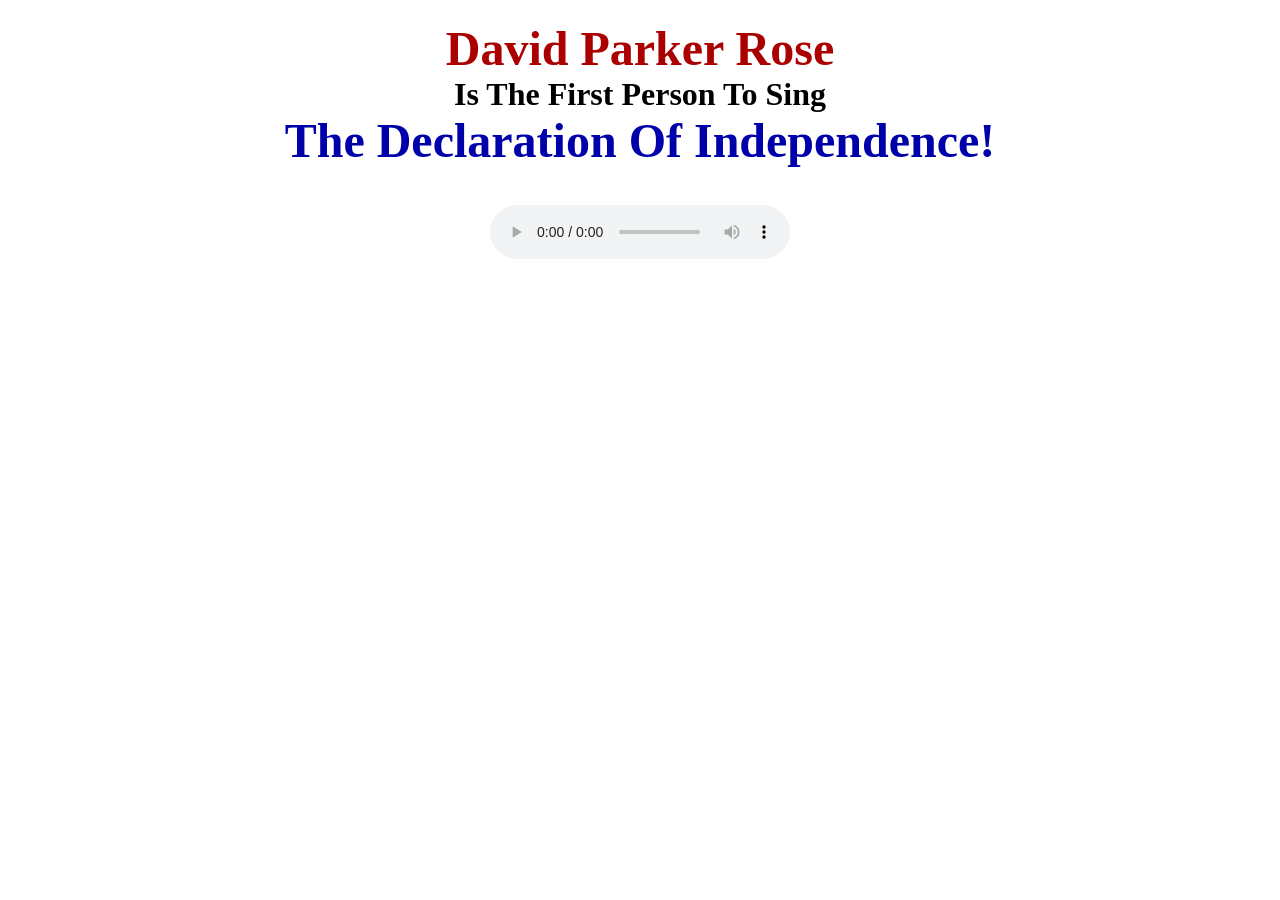
==== tdoi/index.htm @ 77f745dd "1st" ====
<!DOCTYPE html>
<html land="en-US">
	<head>

		<link rel="stylesheet" href="/DemPeoRep.css">
		
		<link rel="icon" sizes="any" href="/icons/favicon.ico">
		<link rel="apple-touch-icon-precomposed" sizes="any" href="/favicon.ico">
		
		<title>TDOI</title>

	</head>
	<body>
		<h1 id="demo" style="text-align: center"></h>

		<script>
			var countDownDate = new Date("Sep 26, 2026 23:59:59").getTime();

			var x = setInterval(function() {

				var now = new Date().getTime();

				var distance = countDownDate - now;

				var days = Math.floor(distance / (1000 * 60 * 60 * 24));
				var hours = Math.floor((distance % (1000 * 60 * 60 * 24)) / (1000 * 60 * 60));
				var minutes = Math.floor((distance % (1000 * 60 * 60)) / (1000 * 60));
				var seconds = Math.floor((distance % (1000 * 60)) / 1000);
				
				var sec = "Seconds";
				var min = "Minutes";
				var hr = "Hours";
				var dy = "Days";
				var isare = "Are";
				
				if (seconds == 1) {
					sec = "Second";
				}
				
				if (minutes == 1) {
					min = "Minute";
				}
				
				if (hours == 1) {
					hr = "Hour";
				}
				
				if (days == 1) {
					dy = "Day";
					isare = "Is";
				}
				var timeleft = "There " + isare + " " + days + " " + dy + ", " + hours + " " + hr + ", "
				+ minutes + " " + min + ", & " + seconds + " " + sec + " Left!";
				
				var timetitle = days + ":" + hours + ":" + minutes + ":" + seconds
				
				document.getElementById("demo").innerHTML = timeleft;
				
				document.title = timetitle;

				if (distance < 0) {
					clearInterval(x);
					document.getElementById("demo").innerHTML = 
						`<span style="color:#AA0000; font-size:48px">David Parker Rose</span><br>
						<span style="font-size:32px">Is The First Person To Sing</span><br>
						<span style="color:#0000AA; font-size:48px">The Declaration Of Independence!</span>
						<br>
						<br>
						<audio controls>
							<source src="TDOI.wav" type="audio/wav">
							<source src="TDOI.ogg" type="audio/ogg">
							<source src="TDOI.mp3" type="audio/mpeg">
							Audio to be posted
						</audio>`;
					document.title = "The Declaration Of Independance";
				}
			}, 1000);
		</script>
		
	</body>
</html>
---- DemPeoRep.css ----
body {
	font-family:'Times New Roman', Times, serif;
	
}

table {
	width: max-content;
	margin: 0 auto;
	border-collapse: collapse;
}

a:link {
	color:#0000AA;
	text-decoration:none;
}

a:visited {
	color:#AA0000;
	text-decoration:none;
}

a:hover{
	color:#AA00AA !important;
	text-decoration:none !important;
}

a:active{
	color:#FF55FF !important;
	text-decoration:none !important;
}
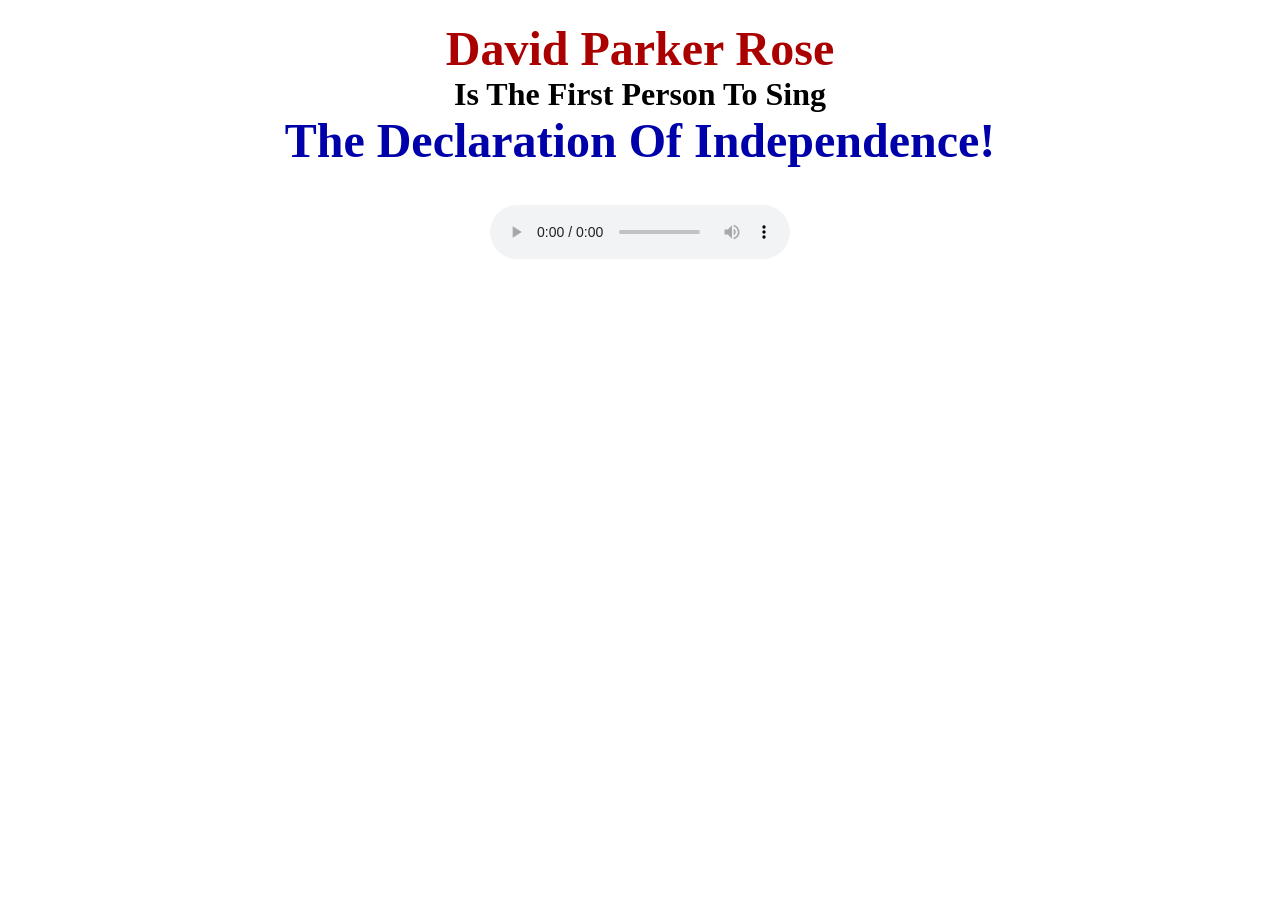
==== commit f13c99c8: "only mp3 Removed unsupported audio formats from the HTML." ====
--- a/tdoi/index.htm
+++ b/tdoi/index.htm
@@ -67,8 +67,6 @@
 						<br>
 						<br>
 						<audio controls>
-							<source src="TDOI.wav" type="audio/wav">
-							<source src="TDOI.ogg" type="audio/ogg">
 							<source src="TDOI.mp3" type="audio/mpeg">
 							Audio to be posted
 						</audio>`;
@@ -78,4 +76,4 @@
 		</script>
 		
 	</body>
-</html>+</html>
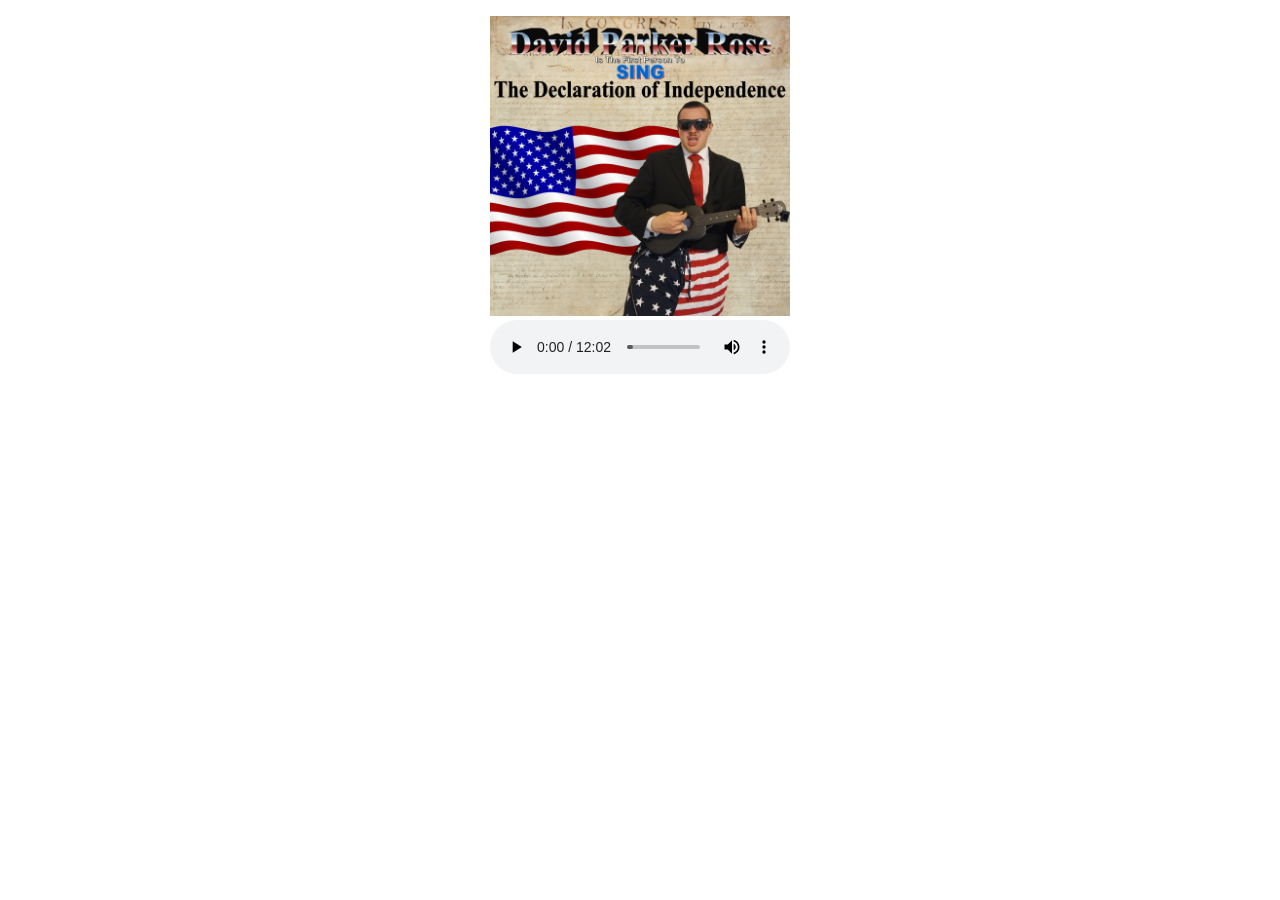
==== commit 1c46596d: "cover" ====
--- a/tdoi/index.htm
+++ b/tdoi/index.htm
@@ -4,75 +4,34 @@
 
 		<link rel="stylesheet" href="/DemPeoRep.css">
 		
-		<link rel="icon" sizes="any" href="/icons/favicon.ico">
-		<link rel="apple-touch-icon-precomposed" sizes="any" href="/favicon.ico">
+		<link rel="icon" sizes="any" href="favicon.ico">
+		<link rel="icon" sizes="16x16 32x32 48x48 64x64" href="favicon.ico">
+		<!--[if IE]><link rel="shortcut icon" href="favicon.ico"><![endif]-->
 		
-		<title>TDOI</title>
+		<meta name="msapplication-TileColor" content="#FFFFFF">
+		<meta name="msapplication-TileImage" sizes="144x144" content="favicon.ico">
+		
+		<link rel="apple-touch-icon-precomposed" sizes="152x152" href="favicon.ico">
+		<link rel="apple-touch-icon-precomposed" sizes="144x144" href="favicon.ico">
+
+		<link rel="apple-touch-icon-precomposed" sizes="120x120" href="favicon.ico">
+		<link rel="apple-touch-icon-precomposed" sizes="114x114" href="favicon.ico">
+		
+		<link rel="apple-touch-icon-precomposed" sizes="72x72" href="favicon.ico">
+		<link rel="apple-touch-icon-precomposed" sizes="57x57" href="favicon.ico">
+		
+		<title>The Declaration Of Independence</title>
 
 	</head>
 	<body>
-		<h1 id="demo" style="text-align: center"></h>
+		<p style="text-align: center">
+			<img src="TDOI.bmp" alt="David Parker Rose Is The First Person To Sing The Declaration Of Independence" width="300">
+			<br>
+			<audio controls>
+				<source src="TDOI.mp3" type="audio/mpeg">
+				Audio to be posted
+			</audio>
 
-		<script>
-			var countDownDate = new Date("Sep 26, 2026 23:59:59").getTime();
-
-			var x = setInterval(function() {
-
-				var now = new Date().getTime();
-
-				var distance = countDownDate - now;
-
-				var days = Math.floor(distance / (1000 * 60 * 60 * 24));
-				var hours = Math.floor((distance % (1000 * 60 * 60 * 24)) / (1000 * 60 * 60));
-				var minutes = Math.floor((distance % (1000 * 60 * 60)) / (1000 * 60));
-				var seconds = Math.floor((distance % (1000 * 60)) / 1000);
-				
-				var sec = "Seconds";
-				var min = "Minutes";
-				var hr = "Hours";
-				var dy = "Days";
-				var isare = "Are";
-				
-				if (seconds == 1) {
-					sec = "Second";
-				}
-				
-				if (minutes == 1) {
-					min = "Minute";
-				}
-				
-				if (hours == 1) {
-					hr = "Hour";
-				}
-				
-				if (days == 1) {
-					dy = "Day";
-					isare = "Is";
-				}
-				var timeleft = "There " + isare + " " + days + " " + dy + ", " + hours + " " + hr + ", "
-				+ minutes + " " + min + ", & " + seconds + " " + sec + " Left!";
-				
-				var timetitle = days + ":" + hours + ":" + minutes + ":" + seconds
-				
-				document.getElementById("demo").innerHTML = timeleft;
-				
-				document.title = timetitle;
-
-				if (distance < 0) {
-					clearInterval(x);
-					document.getElementById("demo").innerHTML = 
-						`<span style="color:#AA0000; font-size:48px">David Parker Rose</span><br>
-						<span style="font-size:32px">Is The First Person To Sing</span><br>
-						<span style="color:#0000AA; font-size:48px">The Declaration Of Independence!</span>
-						<br>
-						<br>
-						<audio controls>
-							<source src="TDOI.mp3" type="audio/mpeg">
-							Audio to be posted
-						</audio>`;
-					document.title = "The Declaration Of Independance";
-				}
-			}, 1000);
 		</script>
 		
 	</body>
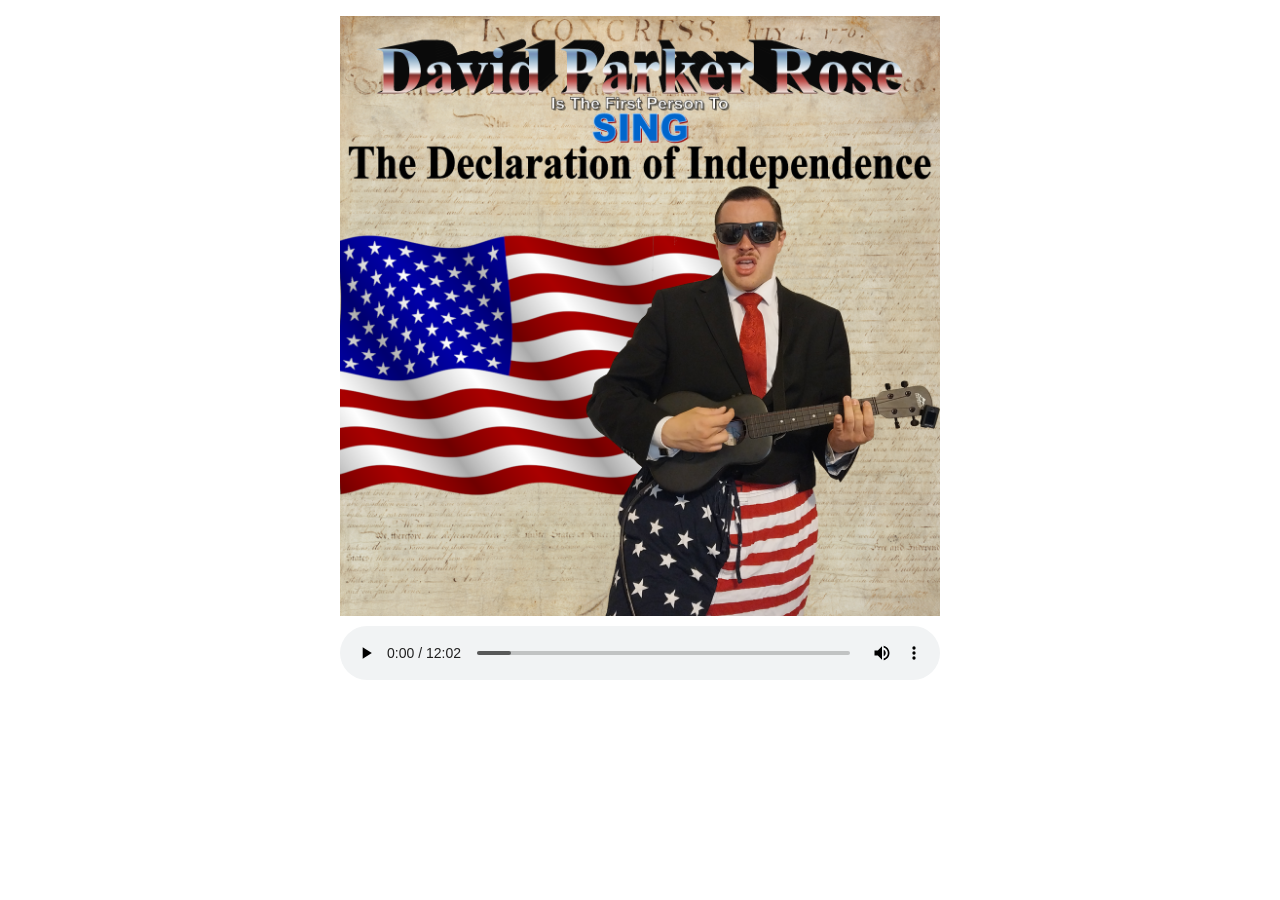
==== commit c61d451c: "cover" ====
--- a/tdoi/index.htm
+++ b/tdoi/index.htm
@@ -25,9 +25,9 @@
 	</head>
 	<body>
 		<p style="text-align: center">
-			<img src="TDOI.bmp" alt="David Parker Rose Is The First Person To Sing The Declaration Of Independence" width="300">
+			<img src="TDOI.bmp" alt="David Parker Rose Is The First Person To Sing The Declaration Of Independence" width="600">
 			<br>
-			<audio controls>
+			<audio controls  style="width: 600px; height: 60px">
 				<source src="TDOI.mp3" type="audio/mpeg">
 				Audio to be posted
 			</audio>
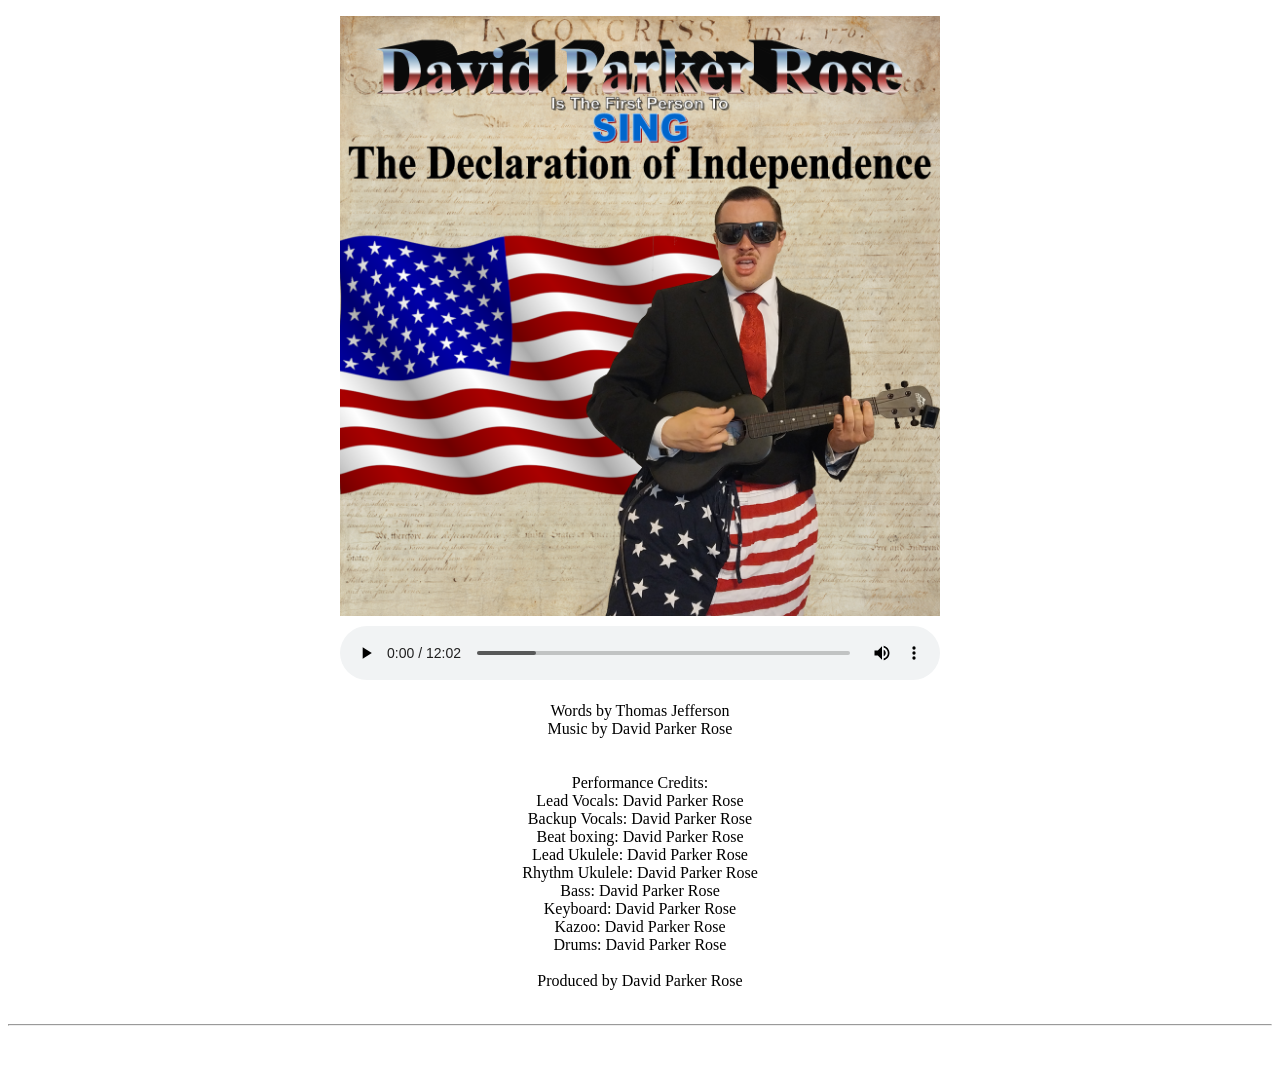
==== commit 1c1b0f9f: "cover" ====
--- a/tdoi/index.htm
+++ b/tdoi/index.htm
@@ -31,8 +31,30 @@
 				<source src="TDOI.mp3" type="audio/mpeg">
 				Audio to be posted
 			</audio>
+			<br>
+			<br>
+			Words by Thomas Jefferson<br>
+			Music by David Parker Rose<br>
+			<br>
+			<br>	
+			Performance Credits:<br>
+			Lead Vocals:  David Parker Rose<br>
+			Backup Vocals:  David Parker Rose<br>
+			Beat boxing:  David Parker Rose<br>
+			Lead Ukulele:  David Parker Rose<br>
+			Rhythm Ukulele:  David Parker Rose<br>
+			Bass:  David Parker Rose<br>
+			Keyboard:  David Parker Rose<br>
+			Kazoo:  David Parker Rose<br>
+			Drums:  David Parker Rose<br>
+			<br>
+			Produced by David Parker Rose<br>
+			<br>
+			<hr>
+			<br>
+			
 
-		</script>
+		</p>
 		
 	</body>
 </html>
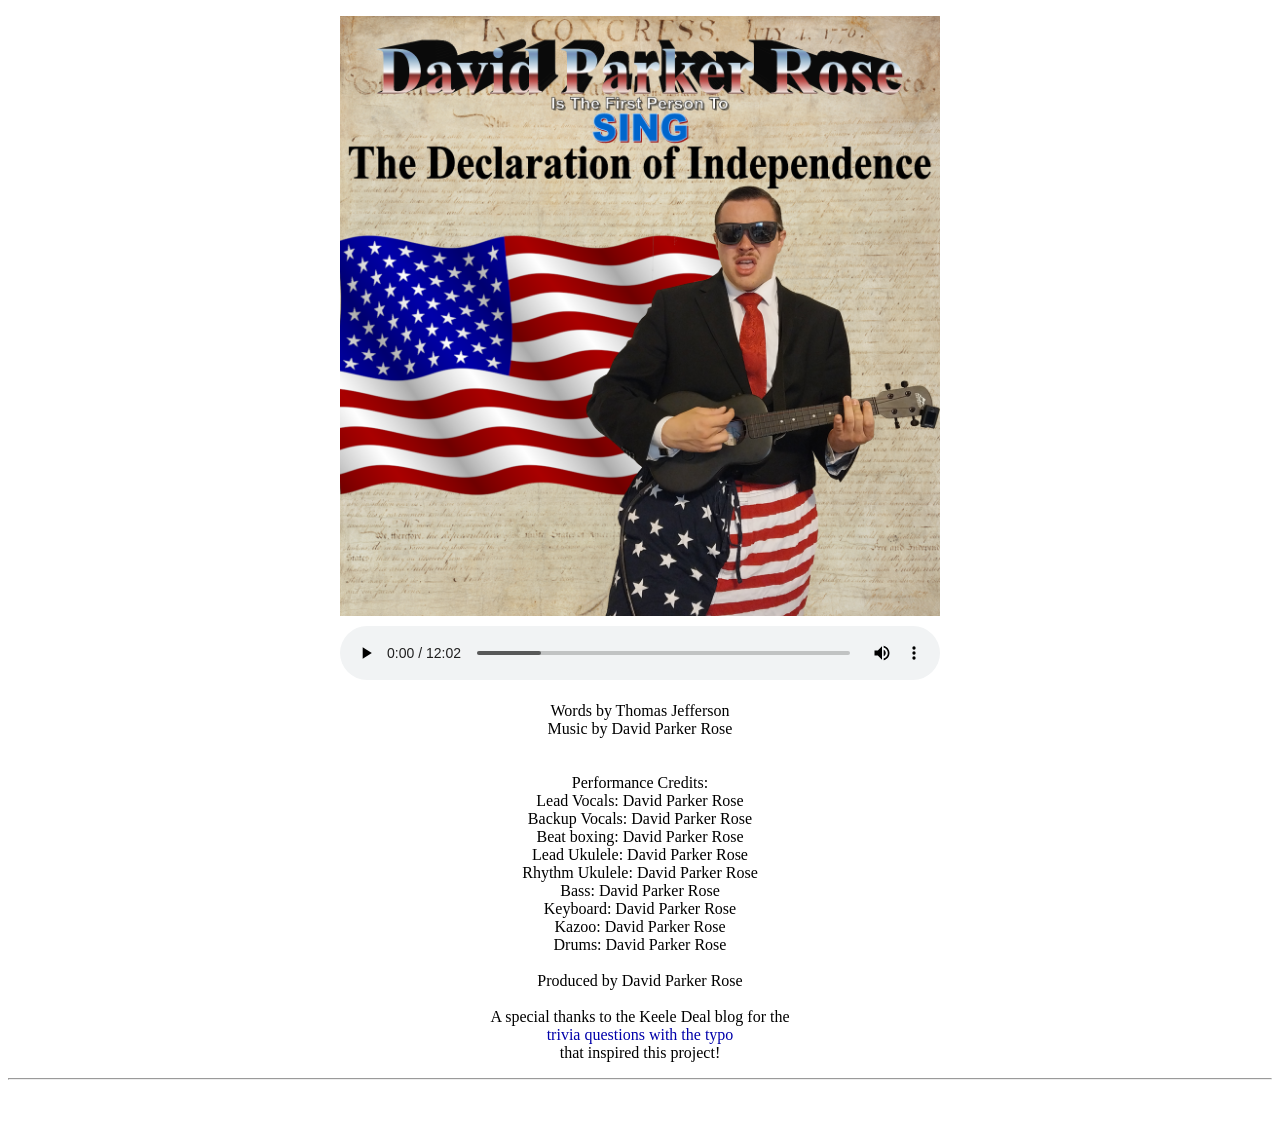
==== commit 60c9e843: "Thnx" ====
--- a/tdoi/index.htm
+++ b/tdoi/index.htm
@@ -50,6 +50,10 @@
 			<br>
 			Produced by David Parker Rose<br>
 			<br>
+			A special thanks to the Keele Deal blog for the
+<br><a href=“https://thekeeledeal.com/united-states-of-america-trivia-questions-free-printable/“ target="_blank">trivia questions with the typo</a>
+<br>that inspired this project!
+<br>
 			<hr>
 			<br>
 			
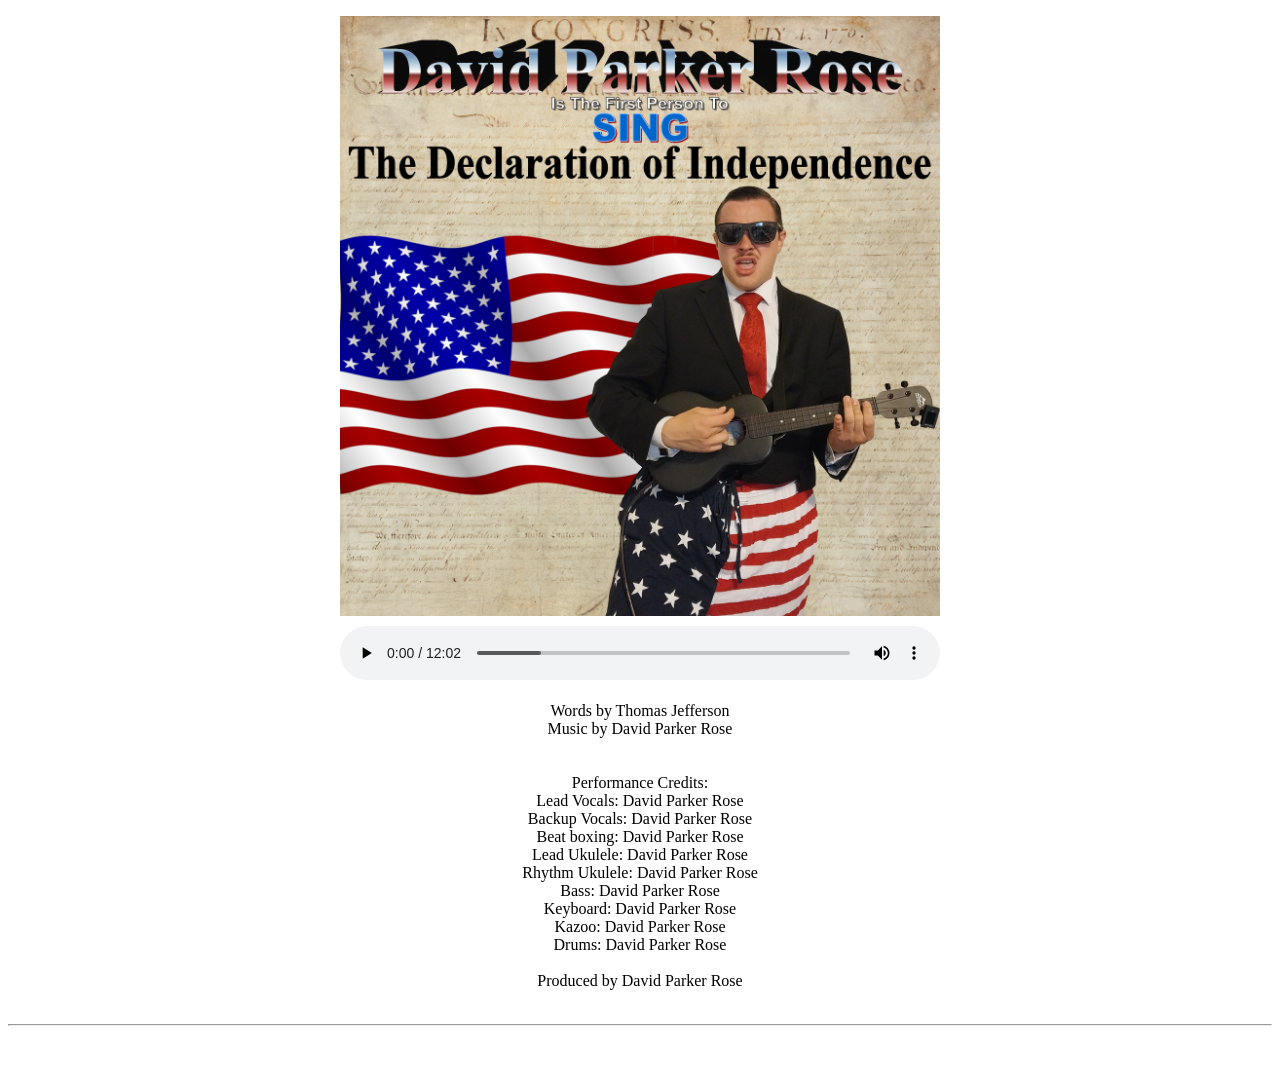
==== commit cb34a1c8: "Th" ====
--- a/tdoi/index.htm
+++ b/tdoi/index.htm
@@ -50,10 +50,6 @@
 			<br>
 			Produced by David Parker Rose<br>
 			<br>
-			A special thanks to the Keele Deal blog for the
-<br><a href=“https://thekeeledeal.com/united-states-of-america-trivia-questions-free-printable/“ target="_blank">trivia questions with the typo</a>
-<br>that inspired this project!
-<br>
 			<hr>
 			<br>
 			
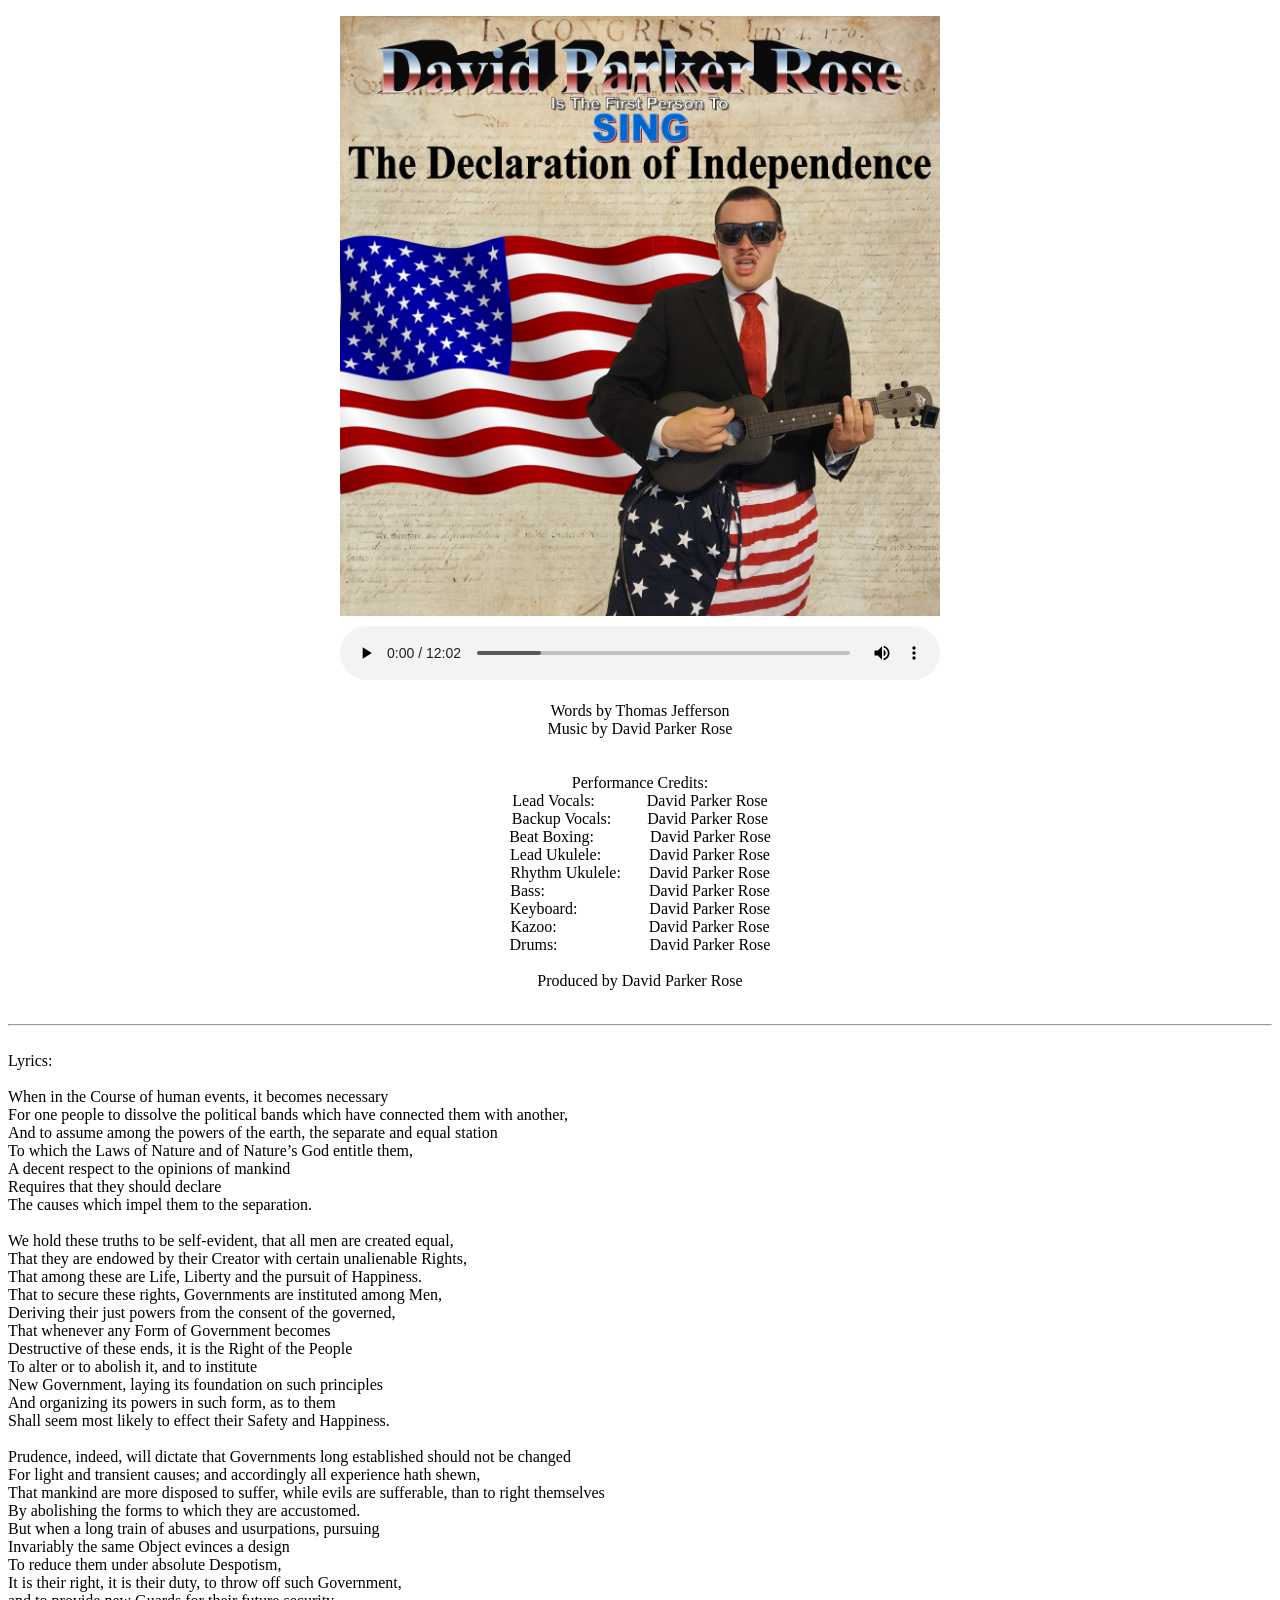
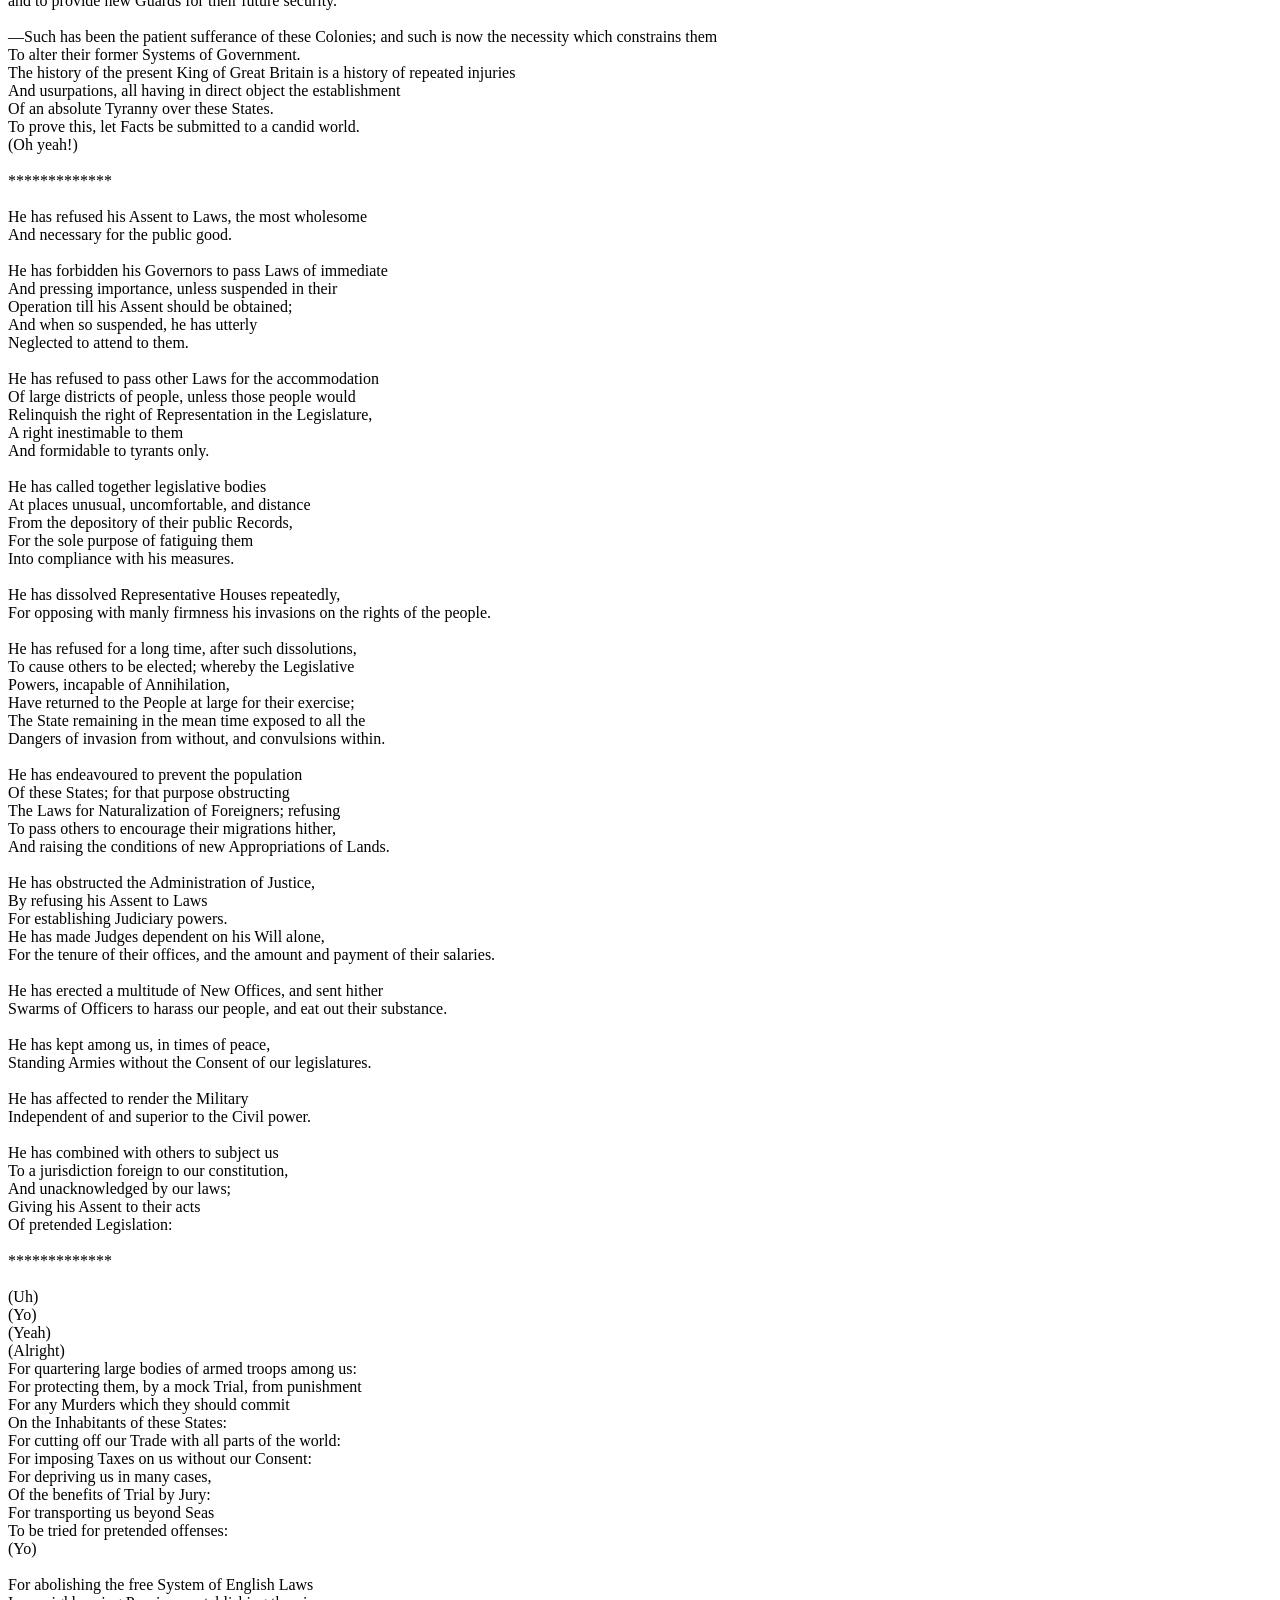
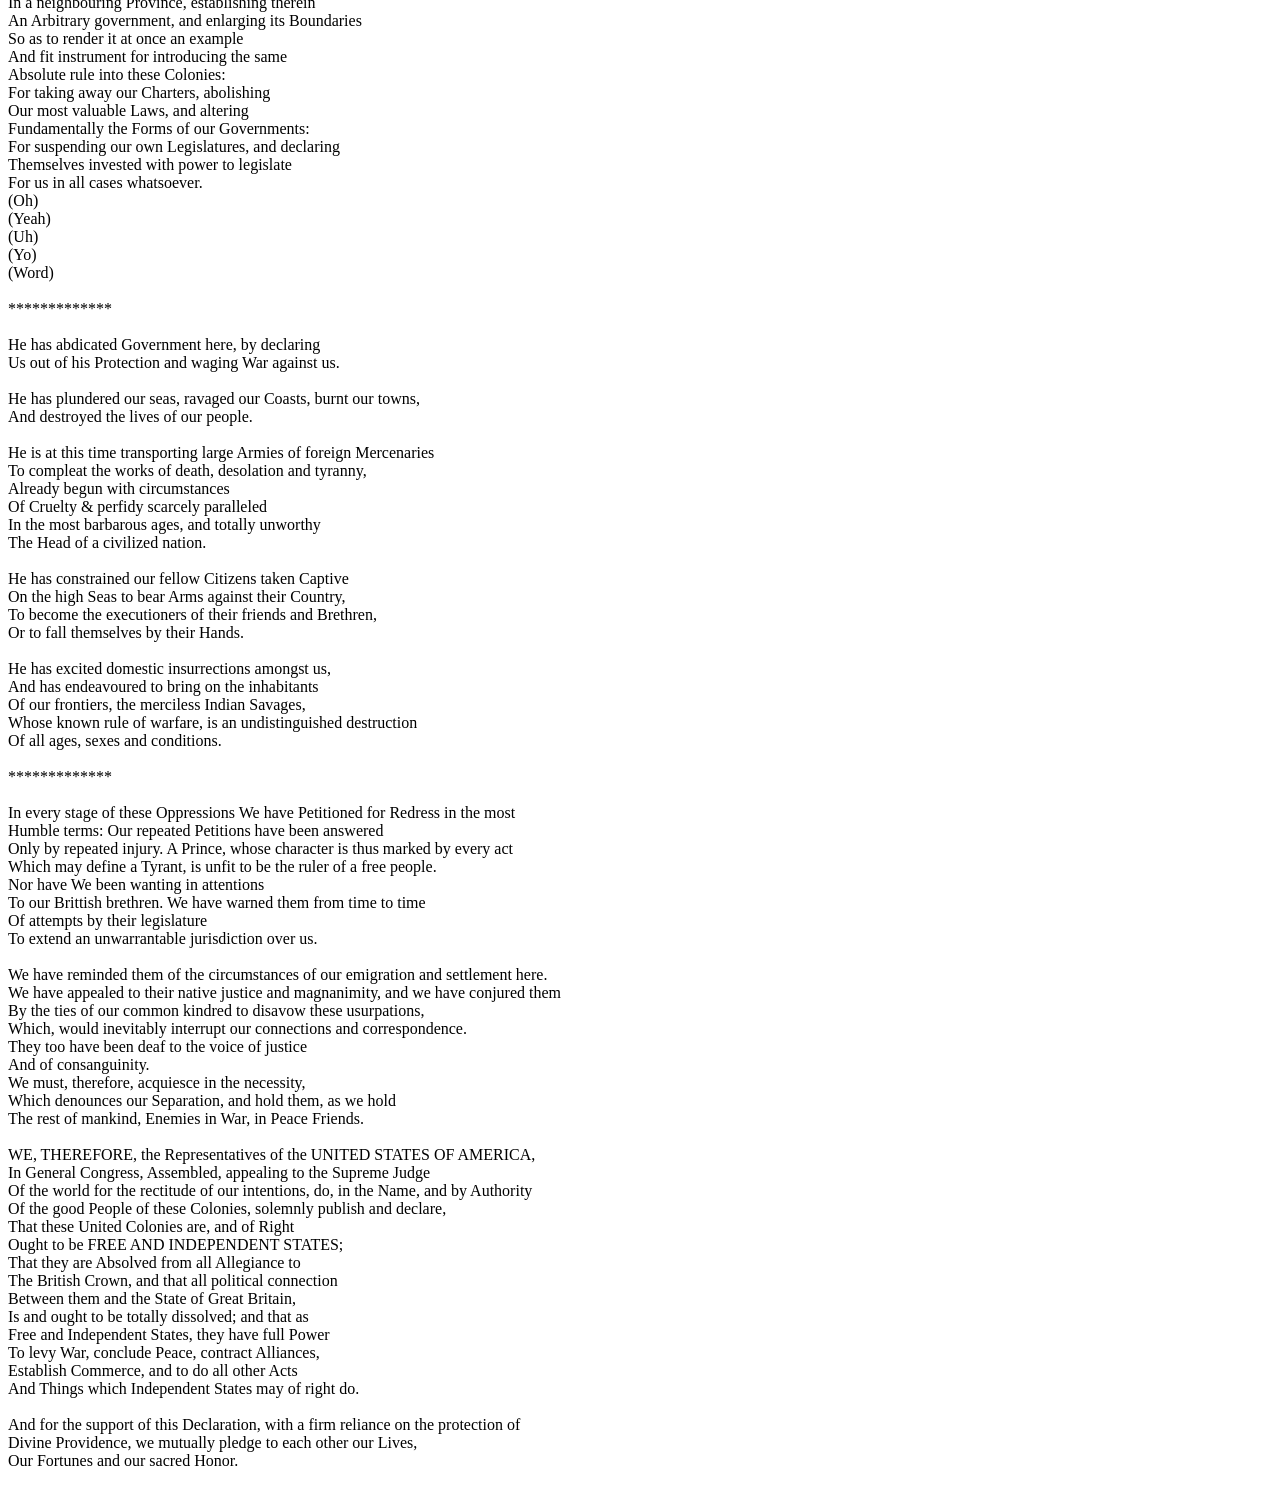
==== commit 3b912822: "lyrics\" ====
--- a/tdoi/index.htm
+++ b/tdoi/index.htm
@@ -38,21 +38,222 @@
 			<br>
 			<br>	
 			Performance Credits:<br>
-			Lead Vocals:  David Parker Rose<br>
-			Backup Vocals:  David Parker Rose<br>
-			Beat boxing:  David Parker Rose<br>
-			Lead Ukulele:  David Parker Rose<br>
-			Rhythm Ukulele:  David Parker Rose<br>
-			Bass:  David Parker Rose<br>
-			Keyboard:  David Parker Rose<br>
-			Kazoo:  David Parker Rose<br>
-			Drums:  David Parker Rose<br>
+			Lead Vocals:&nbsp;&nbsp;&nbsp;&nbsp;&nbsp;&nbsp;&nbsp;&nbsp;&nbsp;&nbsp;&nbsp;&nbsp;&nbsp;David Parker Rose<br>
+			Backup Vocals:&nbsp;&nbsp;&nbsp;&nbsp;&nbsp;&nbsp;&nbsp;&nbsp;&nbsp;David Parker Rose<br>
+			Beat Boxing:&nbsp;&nbsp;&nbsp;&nbsp;&nbsp;&nbsp;&nbsp;&nbsp;&nbsp;&nbsp;&nbsp;&nbsp;&nbsp;&nbsp;David Parker Rose<br>
+			Lead Ukulele:&nbsp;&nbsp;&nbsp;&nbsp;&nbsp;&nbsp;&nbsp;&nbsp;&nbsp;&nbsp;&nbsp;&nbsp;David Parker Rose<br>
+			Rhythm Ukulele:&nbsp;&nbsp;&nbsp;&nbsp;&nbsp;&nbsp;&nbsp;David Parker Rose<br>
+			Bass:&nbsp;&nbsp;&nbsp;&nbsp;&nbsp;&nbsp;&nbsp;&nbsp;&nbsp;&nbsp;&nbsp;&nbsp;&nbsp;&nbsp;&nbsp;&nbsp;&nbsp;&nbsp;&nbsp;&nbsp;&nbsp;&nbsp;&nbsp;&nbsp;&nbsp;&nbsp;David Parker Rose<br>
+			Keyboard:&nbsp;&nbsp;&nbsp;&nbsp;&nbsp;&nbsp;&nbsp;&nbsp;&nbsp;&nbsp;&nbsp;&nbsp;&nbsp;&nbsp;&nbsp;&nbsp;&nbsp;&nbsp;David Parker Rose<br>
+			Kazoo:&nbsp;&nbsp;&nbsp;&nbsp;&nbsp;&nbsp;&nbsp;&nbsp;&nbsp;&nbsp;&nbsp;&nbsp;&nbsp;&nbsp;&nbsp;&nbsp;&nbsp;&nbsp;&nbsp;&nbsp;&nbsp;&nbsp;&nbsp;David Parker Rose<br>
+			Drums:&nbsp;&nbsp;&nbsp;&nbsp;&nbsp;&nbsp;&nbsp;&nbsp;&nbsp;&nbsp;&nbsp;&nbsp;&nbsp;&nbsp;&nbsp;&nbsp;&nbsp;&nbsp;&nbsp;&nbsp;&nbsp;&nbsp;&nbsp;David Parker Rose<br>
+
 			<br>
 			Produced by David Parker Rose<br>
 			<br>
 			<hr>
 			<br>
-			
+			Lyrics:<br>
+			<br>
+			When in the Course of human events, it becomes necessary<br>
+			For one people to dissolve the political bands which have connected them with another,<br>
+			And to assume among the powers of the earth, the separate and equal station<br>
+			To which the Laws of Nature and of Nature’s God entitle them,<br>
+			A decent respect to the opinions of mankind<br>
+			Requires that they should declare<br>
+			The causes which impel them to the separation.<br>
+			<br>
+			We hold these truths to be self-evident, that all men are created equal,<br>
+			That they are endowed by their Creator with certain unalienable Rights,<br>
+			That among these are Life, Liberty and the pursuit of Happiness.<br>
+			That to secure these rights, Governments are instituted among Men,<br>
+			Deriving their just powers from the consent of the governed,<br>
+			That whenever any Form of Government becomes<br>
+			Destructive of these ends, it is the Right of the People<br>
+			To alter or to abolish it, and to institute<br>
+			New Government, laying its foundation on such principles<br>
+			And organizing its powers in such form, as to them<br>
+			Shall seem most likely to effect their Safety and Happiness.<br>
+			<br>
+			Prudence, indeed, will dictate that Governments long established should not be changed<br>
+			For light and transient causes; and accordingly all experience hath shewn,<br>
+			That mankind are more disposed to suffer, while evils are sufferable, than to right themselves<br>
+			By abolishing the forms to which they are accustomed.<br>
+			But when a long train of abuses and usurpations, pursuing<br>
+			Invariably the same Object evinces a design<br>
+			To reduce them under absolute Despotism,<br>
+			It is their right, it is their duty, to throw off such Government,<br>
+			and to provide new Guards for their future security.<br>
+			<br>
+			—Such has been the patient sufferance of these Colonies; and such is now the necessity which constrains them<br>
+			To alter their former Systems of Government.<br>
+			The history of the present King of Great Britain is a history of repeated injuries<br>
+			And usurpations, all having in direct object the establishment<br>
+			Of an absolute Tyranny over these States.<br>
+			To prove this, let Facts be submitted to a candid world.<br>
+			(Oh yeah!)<br>
+			<br>
+			*************<br>
+			<br>
+			He has refused his Assent to Laws, the most wholesome<br>
+			And necessary for the public good.<br>
+			<br>
+			He has forbidden his Governors to pass Laws of immediate<br>
+			And pressing importance, unless suspended in their<br>
+			Operation till his Assent should be obtained;<br>
+			And when so suspended, he has utterly<br>
+			Neglected to attend to them.<br>
+			<br>
+			He has refused to pass other Laws for the accommodation<br>
+			Of large districts of people, unless those people would<br>
+			Relinquish the right of Representation in the Legislature,<br>
+			A right inestimable to them<br>
+			And formidable to tyrants only.<br>
+			<br>
+			He has called together legislative bodies<br>
+			At places unusual, uncomfortable, and distance<br>
+			From the depository of their public Records,<br>
+			For the sole purpose of fatiguing them<br>
+			Into compliance with his measures.<br>
+			<br>
+			He has dissolved Representative Houses repeatedly,<br>
+			For opposing with manly firmness his invasions on the rights of the people.<br>
+			<br>
+			He has refused for a long time, after such dissolutions,<br>
+			To cause others to be elected; whereby the Legislative<br>
+			Powers, incapable of Annihilation,<br>
+			Have returned to the People at large for their exercise;<br>
+			The State remaining in the mean time exposed to all the<br>
+			Dangers of invasion from without, and convulsions within.<br>
+			<br>
+			He has endeavoured to prevent the population<br>
+			Of these States; for that purpose obstructing<br>
+			The Laws for Naturalization of Foreigners; refusing<br>
+			To pass others to encourage their migrations hither,<br>
+			And raising the conditions of new Appropriations of Lands.<br>
+			<br>
+			He has obstructed the Administration of Justice,<br>
+			By refusing his Assent to Laws<br>
+			For establishing Judiciary powers.<br>
+			He has made Judges dependent on his Will alone,<br>
+			For the tenure of their offices, and the amount and payment of their salaries.<br>
+			<br>
+			He has erected a multitude of New Offices, and sent hither<br>
+			Swarms of Officers to harass our people, and eat out their substance.<br>
+			<br>
+			He has kept among us, in times of peace,<br>
+			Standing Armies without the Consent of our legislatures.<br>
+			<br>
+			He has affected to render the Military<br>
+			Independent of and superior to the Civil power.<br>
+			<br>
+			He has combined with others to subject us<br>
+			To a jurisdiction foreign to our constitution,<br>
+			And unacknowledged by our laws;<br>
+			Giving his Assent to their acts<br>
+			Of pretended Legislation:<br>
+			<br>
+			*************<br>
+			<br>
+			(Uh)<br>
+			(Yo)<br>
+			(Yeah)<br>
+			(Alright)<br>
+			For quartering large bodies of armed troops among us:<br>
+			For protecting them, by a mock Trial, from punishment<br>
+			For any Murders which they should commit<br>
+			On the Inhabitants of these States:<br>
+			For cutting off our Trade with all parts of the world:<br>
+			For imposing Taxes on us without our Consent:<br>
+			For depriving us in many cases,<br>
+			Of the benefits of Trial by Jury:<br>
+			For transporting us beyond Seas<br>
+			To be tried for pretended offenses:<br>
+			(Yo)<br>
+			<br>
+			For abolishing the free System of English Laws<br>
+			In a neighbouring Province, establishing therein<br>
+			An Arbitrary government, and enlarging its Boundaries<br>
+			So as to render it at once an example<br>
+			And fit instrument for introducing the same<br>
+			Absolute rule into these Colonies:<br>
+			For taking away our Charters, abolishing<br>
+			Our most valuable Laws, and altering<br>
+			Fundamentally the Forms of our Governments:<br>
+			For suspending our own Legislatures, and declaring<br>
+			Themselves invested with power to legislate<br>
+			For us in all cases whatsoever.<br>
+			(Oh)<br>
+			(Yeah)<br>
+			(Uh)<br>
+			(Yo)<br>
+			(Word)<br>
+			<br>
+			*************<br>
+			<br>
+			He has abdicated Government here, by declaring<br>
+			Us out of his Protection and waging War against us.<br>
+			<br>
+			He has plundered our seas, ravaged our Coasts, burnt our towns,<br>
+			And destroyed the lives of our people.<br>
+			<br>
+			He is at this time transporting large Armies of foreign Mercenaries<br>
+			To compleat the works of death, desolation and tyranny,<br>
+			Already begun with circumstances<br>
+			Of Cruelty &amp; perfidy scarcely paralleled<br>
+			In the most barbarous ages, and totally unworthy<br>
+			The Head of a civilized nation.<br>
+			<br>
+			He has constrained our fellow Citizens taken Captive<br>
+			On the high Seas to bear Arms against their Country,<br>
+			To become the executioners of their friends and Brethren,<br>
+			Or to fall themselves by their Hands.<br>
+			<br>
+			He has excited domestic insurrections amongst us,<br>
+			And has endeavoured to bring on the inhabitants<br>
+			Of our frontiers, the merciless Indian Savages,<br>
+			Whose known rule of warfare, is an undistinguished destruction<br>
+			Of all ages, sexes and conditions.<br>
+			<br>
+			*************<br>
+			<br>
+			In every stage of these Oppressions We have Petitioned for Redress in the most<br>
+			Humble terms: Our repeated Petitions have been answered<br>
+			Only by repeated injury. A Prince, whose character is thus marked by every act<br>
+			Which may define a Tyrant, is unfit to be the ruler of a free people.<br>
+			Nor have We been wanting in attentions<br>
+			To our Brittish brethren. We have warned them from time to time<br>
+			Of attempts by their legislature<br>
+			To extend an unwarrantable jurisdiction over us.<br>
+			<br>
+			We have reminded them of the circumstances of our emigration and settlement here.<br>
+			We have appealed to their native justice and magnanimity, and we have conjured them<br>
+			By the ties of our common kindred to disavow these usurpations,<br>
+			Which, would inevitably interrupt our connections and correspondence.<br>
+			They too have been deaf to the voice of justice<br>
+			And of consanguinity.<br>
+			We must, therefore, acquiesce in the necessity,<br>
+			Which denounces our Separation, and hold them, as we hold<br>
+			The rest of mankind, Enemies in War, in Peace Friends.<br>
+			<br>
+			WE, THEREFORE, the Representatives of the UNITED STATES OF AMERICA,<br>
+			In General Congress, Assembled, appealing to the Supreme Judge<br>
+			Of the world for the rectitude of our intentions, do, in the Name, and by Authority<br>
+			Of the good People of these Colonies, solemnly publish and declare,<br>
+			That these United Colonies are, and of Right<br>
+			Ought to be FREE AND INDEPENDENT STATES;<br>
+			That they are Absolved from all Allegiance to<br>
+			The British Crown, and that all political connection<br>
+			Between them and the State of Great Britain,<br>
+			Is and ought to be totally dissolved; and that as<br>
+			Free and Independent States, they have full Power<br>
+			To levy War, conclude Peace, contract Alliances,<br>
+			Establish Commerce, and to do all other Acts<br>
+			And Things which Independent States may of right do.<br>
+			<br>
+			And for the support of this Declaration, with a firm reliance on the protection of<br>
+			Divine Providence, we mutually pledge to each other our Lives,<br>
+			Our Fortunes and our sacred Honor.<br>
 
 		</p>
 		
